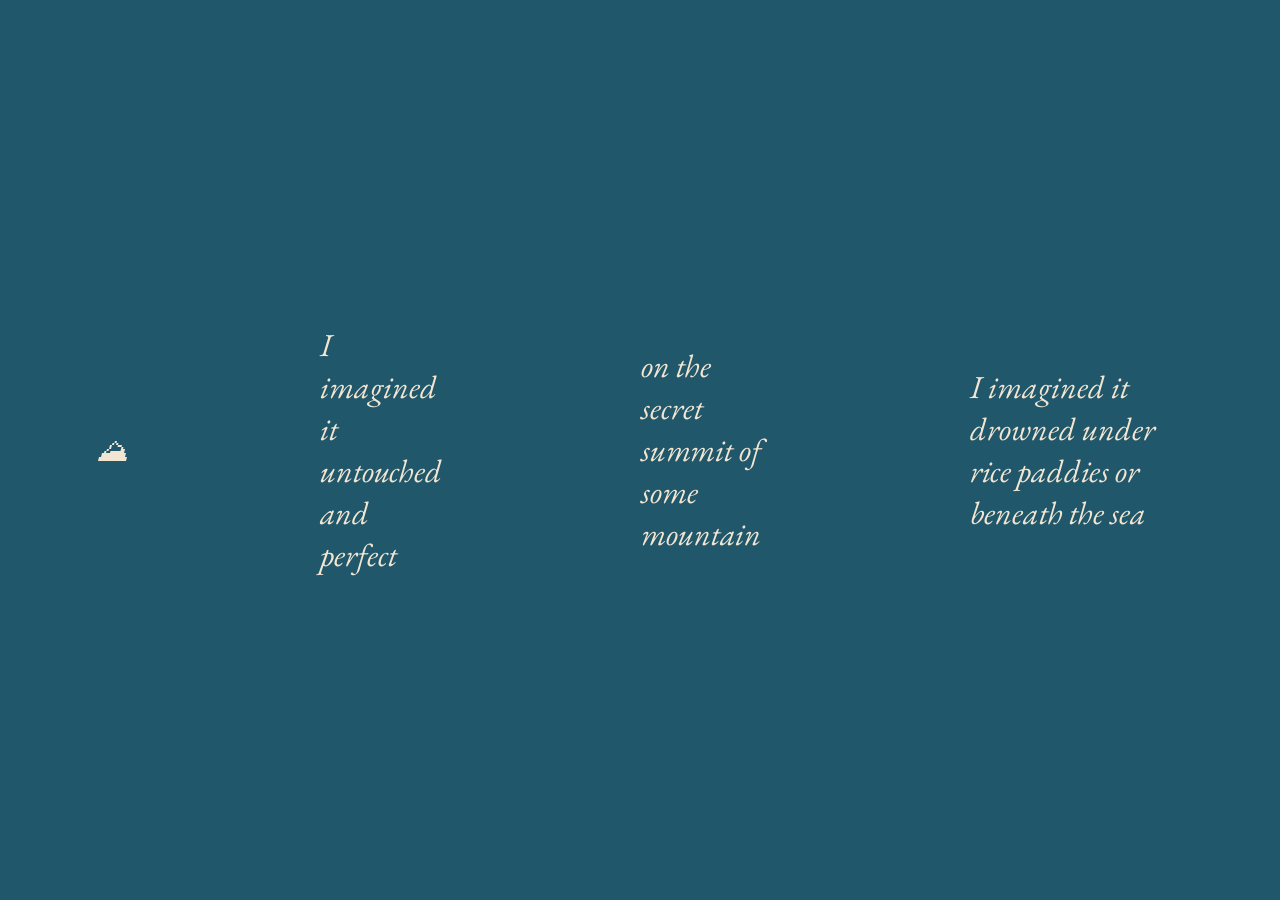
==== mountains.html @ 61ee73e6 "Add files via upload" ====
<!DOCTYPE html>
<html lang="en">
<head>
    <meta charset="UTF-8">
    <meta name="viewport" content="width=device-width, initial-scale=1.0">
    <title>Document</title>
    <link rel="stylesheet" href="mountains.css">
    <link rel="preconnect" href="https://fonts.googleapis.com">
<link rel="preconnect" href="https://fonts.gstatic.com" crossorigin>
<link href="https://fonts.googleapis.com/css2?family=Ballet:opsz@16..72&family=EB+Garamond:ital,wght@0,400..800;1,400..800&family=Ingrid+Darling&family=Monsieur+La+Doulaise&display=swap" rel="stylesheet">
<link rel="preconnect" href="https://fonts.googleapis.com">
<link rel="preconnect" href="https://fonts.gstatic.com" crossorigin>
<link href="https://fonts.googleapis.com/css2?family=Ballet:opsz@16..72&family=EB+Garamond:ital,wght@0,400..800;1,400..800&family=Ingrid+Darling&family=Monsieur+La+Doulaise&display=swap" rel="stylesheet">
</head>

<body>
<a href="http://127.0.0.1:3000/THIRD%20Page/third.html">
<p class="bouncing-text2">⛰</p>
</a>

<p class="bouncing-text1">I imagined it untouched and perfect</p>
<br>
<p class="bouncing-text2">on the secret summit of some mountain</p>
<br>
<p class="bouncing-text3"> I imagined it drowned under rice paddies or beneath the sea</p>

    
</body>
</html>
---- mountains.css ----
body {
    background-color: rgb(32, 87, 107);


        display: flex;
    justify-content: center; /* Horizontal center */
    align-items: center;     /* Vertical center */
    height: 100vh;           /* Full viewport height */
    margin: 0;
}





p {
    color: rgb(242, 230, 211);
    
    opacity: 100%;
    font-size: 2em;
    font-family: EB Garamond;
    font-style: italic;
    padding-right: 3em;
    padding-left: 3em
    
}

@keyframes bounce {
  0%, 100% {
    transform: translateY(0);
  }
  50% {
    transform: translateY(-60px); /* Adjust distance for higher/lower bounce */
  }
}

p.bouncing-text1 {
  animation: bounce 5s infinite ease-in-out;
  display: inline-block; /* Required for transforms on some elements */
}

p.bouncing-text2 {
  animation: bounce 7s infinite ease-in-out;
  display: inline-block; /* Required for transforms on some elements */
}

p.bouncing-text3 {
  animation: bounce 9s infinite ease-in-out;
  display: inline-block; /* Required for transforms on some elements */
}
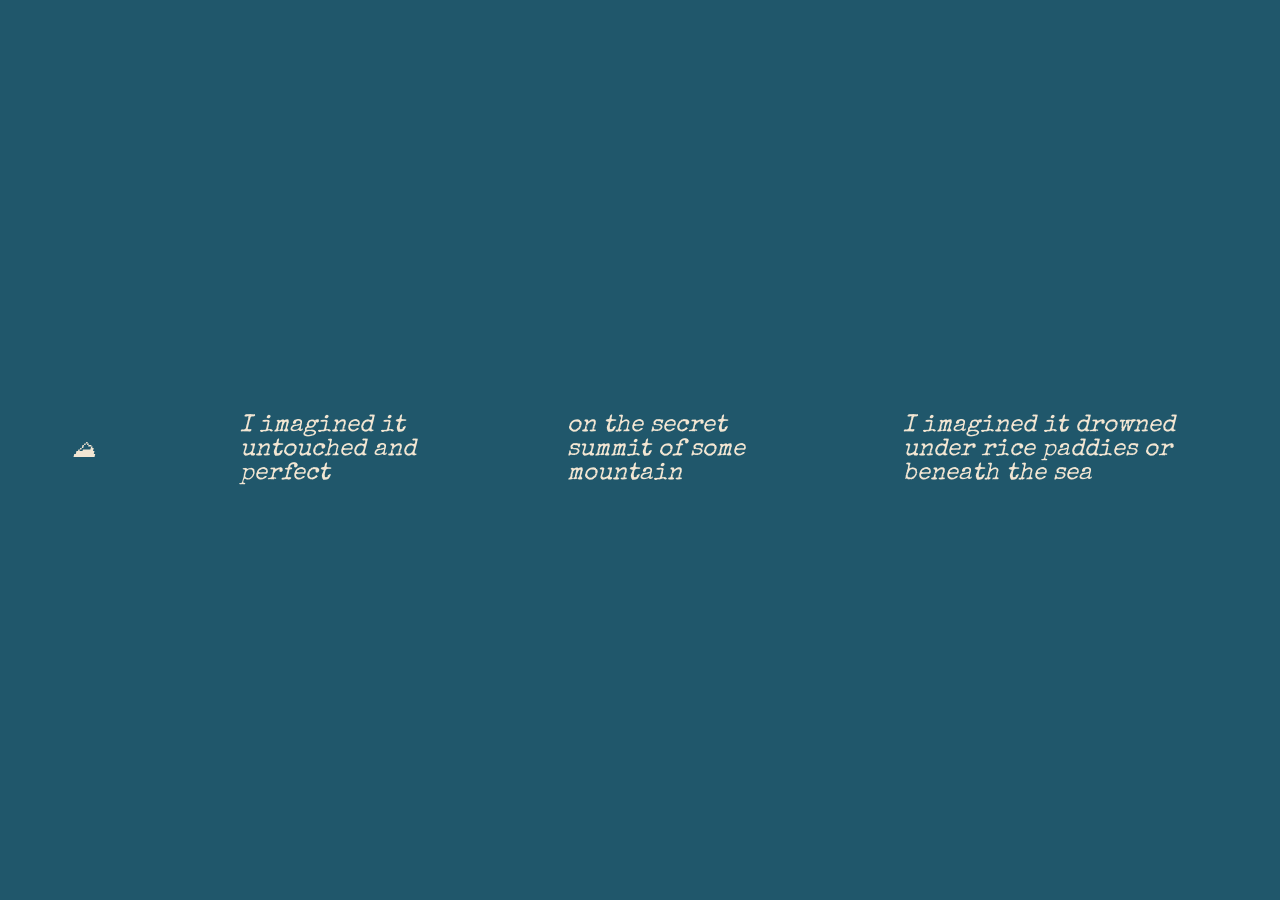
==== commit 6829c7e2: "Update link to third.html for better navigation" ====
--- a/mountains.html
+++ b/mountains.html
@@ -11,10 +11,13 @@
 <link rel="preconnect" href="https://fonts.googleapis.com">
 <link rel="preconnect" href="https://fonts.gstatic.com" crossorigin>
 <link href="https://fonts.googleapis.com/css2?family=Ballet:opsz@16..72&family=EB+Garamond:ital,wght@0,400..800;1,400..800&family=Ingrid+Darling&family=Monsieur+La+Doulaise&display=swap" rel="stylesheet">
+<link rel="preconnect" href="https://fonts.googleapis.com">
+<link rel="preconnect" href="https://fonts.gstatic.com" crossorigin>
+<link href="https://fonts.googleapis.com/css2?family=Ballet:opsz@16..72&family=Comfortaa:wght@300..700&family=EB+Garamond:ital,wght@0,400..800;1,400..800&family=Ingrid+Darling&family=La+Belle+Aurore&family=Monsieur+La+Doulaise&family=Noto+Serif:ital,wdth,wght@0,75,100..900;1,75,100..900&family=Playfair+Display:ital,wght@0,400..900;1,400..900&family=Playwrite+CU+Guides&family=Rubik+Glitch&family=Sankofa+Display&family=Special+Elite&display=swap" rel="stylesheet">
 </head>
 
 <body>
-<a href="http://127.0.0.1:3000/THIRD%20Page/third.html">
+<a href="third.html">
 <p class="bouncing-text2">⛰</p>
 </a>
 
@@ -24,6 +27,15 @@
 <br>
 <p class="bouncing-text3"> I imagined it drowned under rice paddies or beneath the sea</p>
 
-    
+   <audio autoplay loop>
+  <source src="creatorshome-mountain-wind-371074.mp3" type="audio/mpeg">
+  Your browser does not support the audio element.
+</audio>
+ 
+
+
+
+
+
 </body>
-</html>+</html>
--- a/mountains.css
+++ b/mountains.css
@@ -17,8 +17,8 @@
     color: rgb(242, 230, 211);
     
     opacity: 100%;
-    font-size: 2em;
-    font-family: EB Garamond;
+    font-size: 1.5em;
+    font-family: special elite;
     font-style: italic;
     padding-right: 3em;
     padding-left: 3em
@@ -47,4 +47,4 @@
 p.bouncing-text3 {
   animation: bounce 9s infinite ease-in-out;
   display: inline-block; /* Required for transforms on some elements */
-}+}
